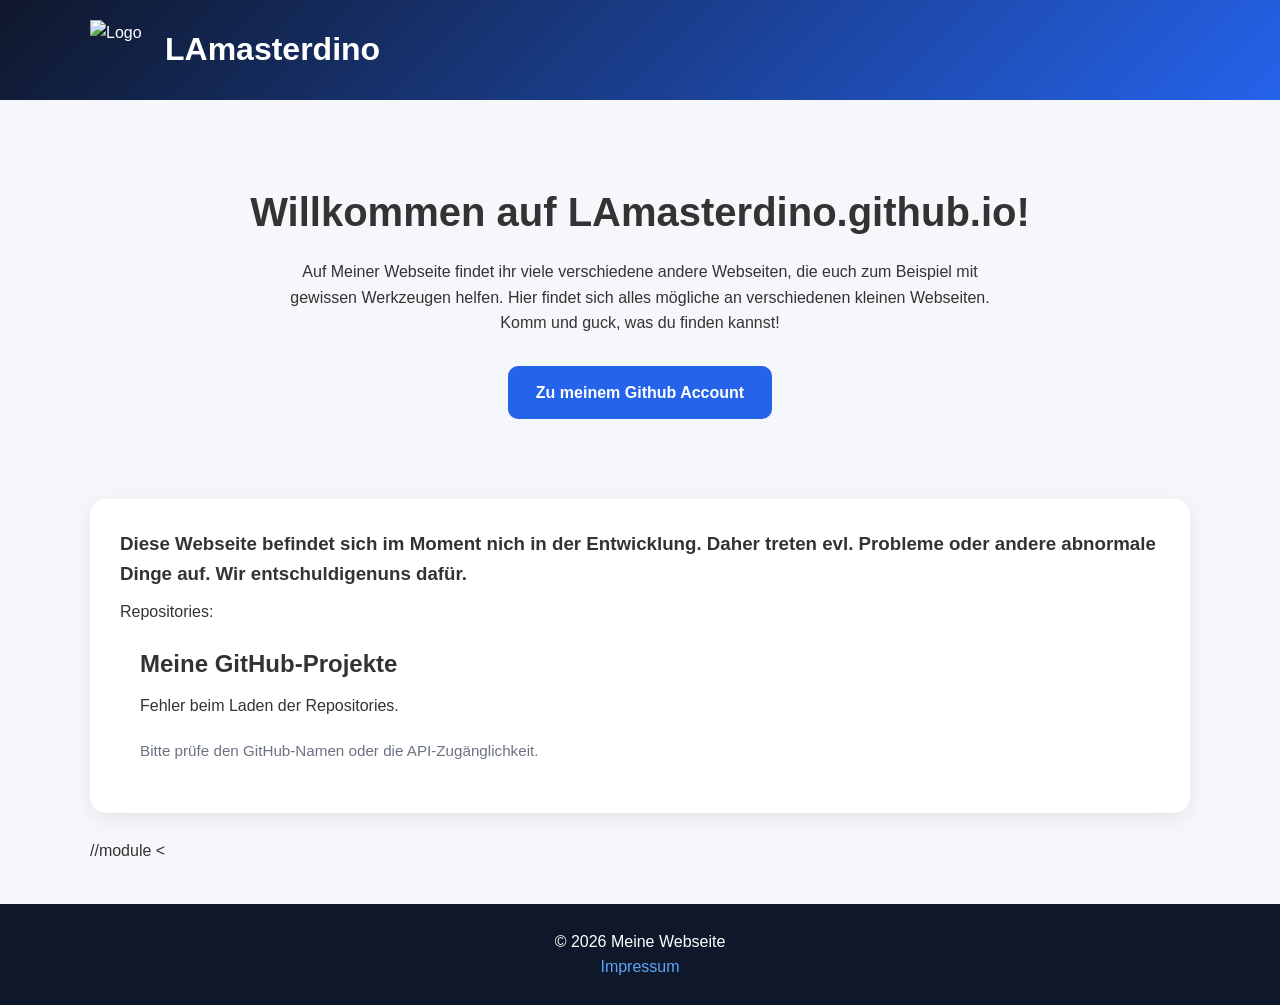
==== index.html @ 2283a1ff "Clean up index.html by removing test modules Removed test sections and updated placeholder content." ====
<!DOCTYPE html><html lang="de">
<head>
    <meta charset="UTF-8">
    <meta name="viewport" content="width=device-width, initial-scale=1.0">
    <title>LAmasterdino</title>
    <link rel="stylesheet" href="css/style.css">
</head>
<body><!-- Header -->
<header class="header">
    <div class="container header-content">
        <img src="https://raw.githubusercontent.com/LAmasterdino/lamasterdino.github.io/refs/heads/main/Logo.png" alt="Logo" class="logo">
        <h1>LAmasterdino</h1>
    </div>
</header>

<!-- Hero Bereich -->
<section class="hero">
    <div class="container">
        
        <h2>Willkommen auf LAmasterdino.github.io!</h2>
        <p>Auf Meiner Webseite findet ihr viele verschiedene andere Webseiten, die euch zum Beispiel mit gewissen Werkzeugen helfen. Hier findet sich alles mögliche an verschiedenen kleinen Webseiten. Komm und guck, was du finden kannst!
        </p>

        <a href="https://github.com/LAmasterdino" target="_blank" class="btn">
            Zu meinem Github Account
        </a>
    </div>
</section>

<!-- Module Bereich -->
<main class="container">

    <!-- Modul 1 -->
    <section class="module">
        <h3>Diese Webseite befindet sich im Moment nich in der Entwicklung. Daher treten evl. Probleme oder andere abnormale Dinge auf. Wir entschuldigenuns dafür.</h3>
        <p>
            Repositories:
        </p>

        <div id="github-projects">
  <h2>Meine GitHub-Projekte</h2>
  <p id="github-status">Lade Repositories ...</p>
  <div id="github-repo-list" class="github-grid"></div>
</div>

<style>
  #github-projects {
    font-family: Arial, sans-serif;
    max-width: 1100px;
    margin: 0 auto;
    padding: 20px;
  }

  #github-projects h2 {
    margin-bottom: 10px;
  }

  .github-grid {
    display: grid;
    grid-template-columns: repeat(auto-fit, minmax(280px, 1fr));
    gap: 16px;
    margin-top: 20px;
  }

  .repo-card {
    border: 1px solid #e5e7eb;
    border-radius: 14px;
    padding: 18px;
    background: #fff;
    box-shadow: 0 2px 10px rgba(0,0,0,0.04);
    transition: transform 0.2s ease, box-shadow 0.2s ease;
  }

  .repo-card:hover {
    transform: translateY(-2px);
    box-shadow: 0 6px 18px rgba(0,0,0,0.08);
  }

  .repo-card h3 {
    margin: 0 0 8px;
    font-size: 1.1rem;
  }

  .repo-card p {
    margin: 0 0 14px;
    color: #555;
    line-height: 1.5;
  }

  .repo-links {
    display: flex;
    gap: 10px;
    flex-wrap: wrap;
  }

  .repo-links a {
    display: inline-block;
    text-decoration: none;
    background: #111827;
    color: #fff;
    padding: 8px 12px;
    border-radius: 999px;
    font-size: 0.92rem;
  }

  .repo-links a.secondary {
    background: #e5e7eb;
    color: #111827;
  }

  .repo-links a:hover {
    opacity: 0.9;
  }

  .muted {
    color: #6b7280;
    font-size: 0.95rem;
  }
</style>

<script>
  (async function () {
    const username = "LAmasterdino"; // <-- hier deinen GitHub-Namen eintragen
    const statusEl = document.getElementById("github-status");
    const listEl = document.getElementById("github-repo-list");

    function getPagesUrl(repo) {
      // Bevorzugt die im Repo hinterlegte Homepage
      if (repo.homepage && repo.homepage.trim()) return repo.homepage.trim();

      // Fallback auf die Standard-URL für Project Pages
      // Hinweis: Das funktioniert nur, wenn GitHub Pages im Repo aktiviert ist.
      return `https://${username}.github.io/${repo.name}/`;
    }

    async function fetchAllRepos() {
      let allRepos = [];
      let page = 1;
      const perPage = 100;

      while (true) {
        const url = `https://api.github.com/users/${username}/repos?per_page=${perPage}&page=${page}&sort=updated`;
        const response = await fetch(url);

        if (!response.ok) {
          throw new Error(`GitHub API Fehler: ${response.status} ${response.statusText}`);
        }

        const repos = await response.json();
        if (!Array.isArray(repos) || repos.length === 0) break;

        allRepos = allRepos.concat(repos);
        if (repos.length < perPage) break;
        page++;
      }

      return allRepos;
    }

    function renderRepo(repo) {
      const card = document.createElement("article");
      card.className = "repo-card";

      const title = document.createElement("h3");
      title.textContent = repo.name;

      const desc = document.createElement("p");
      desc.textContent = repo.description || "Keine Beschreibung vorhanden.";

      const links = document.createElement("div");
      links.className = "repo-links";

      const pagesUrl = getPagesUrl(repo);

      const pagesLink = document.createElement("a");
      pagesLink.href = pagesUrl;
      pagesLink.target = "_blank";
      pagesLink.rel = "noopener noreferrer";
      pagesLink.textContent = "GitHub Pages";

      const repoLink = document.createElement("a");
      repoLink.href = repo.html_url;
      repoLink.target = "_blank";
      repoLink.rel = "noopener noreferrer";
      repoLink.textContent = "GitHub Repo";
      repoLink.className = "secondary";

      links.appendChild(pagesLink);
      links.appendChild(repoLink);

      card.appendChild(title);
      card.appendChild(desc);
      card.appendChild(links);

      return card;
    }

    try {
      const repos = await fetchAllRepos();

      if (!repos.length) {
        statusEl.textContent = "Keine Repositories gefunden.";
        return;
      }

      // Optional: Forks und Archivierte ausblenden
      const visibleRepos = repos.filter(repo => !repo.fork && !repo.archived);

      statusEl.textContent = `${visibleRepos.length} Repositories gefunden.`;

      visibleRepos.forEach(repo => {
        listEl.appendChild(renderRepo(repo));
      });
    } catch (error) {
      console.error(error);
      statusEl.textContent = "Fehler beim Laden der Repositories.";
      listEl.innerHTML = `<p class="muted">Bitte prüfe den GitHub-Namen oder die API-Zugänglichkeit.</p>`;
    }
  })();
          </script>
    </section>

//module

    <
    <!-- Neues Modul einfach kopieren -->
    <!--

    <section class="module">
           <h3>Test1234</h3>
           <p>Neuer Inhalt</p>
</section>
    
    <section class="module">
        <h3>Weiteres Modul</h3>
        <p>Inhalt...</p>
    </section>
    -->

</main>

<!-- Footer -->
<footer class="footer">
    <div class="container">
        <p>&copy; 2026 Meine Webseite</p>
        <a href="impressum.html">Impressum</a>
    </div>
</footer>
<script language="JavaScript" src="https://www.besucherzaehler-kostenlos.de/js/counter.js.php?count=1&id=P1LEV3FyXb&start=0&design=1b"></script>
</body>
</html>
---- css/style.css ----
* {
  margin: 0;
  padding: 0;
  box-sizing: border-box;
  }

body {
font-family: Arial, sans-serif;
background: #f5f7fa;
color: #333;
line-height: 1.6;
}

.container {
width: min(1100px, 90%);
margin: auto;
}

/* Header */
.header {
background: linear-gradient(135deg, #0f172a, #2563eb);
color: white;
padding: 20px 0;
}

.header-content {
display: flex;
align-items: center;
gap: 15px;
}

.logo {
width: 60px;
height: 60px;
object-fit: contain;
}

/* Hero */
.hero {
text-align: center;
padding: 80px 20px;
}

.hero h2 {
font-size: 2.5rem;
margin-bottom: 15px;
}

.hero p {
max-width: 700px;
margin: 0 auto 30px;
}

.btn {
display: inline-block;
background: #2563eb;
color: white;
text-decoration: none;
padding: 14px 28px;
border-radius: 10px;
transition: 0.3s;
font-weight: bold;
}

.btn:hover {
background: #1d4ed8;
transform: translateY(-2px);
}

/* Module */
.module {
background: white;
padding: 30px;
margin-bottom: 25px;
border-radius: 16px;
box-shadow: 0 5px 20px rgba(0,0,0,0.08);
}

.module h3 {
margin-bottom: 10px;
}

/* Footer */
.footer {
background: #0f172a;
color: white;
text-align: center;
padding: 25px;
margin-top: 40px;
}

.footer a {
color: #60a5fa;
text-decoration: none;
}

/* Responsive */
@media (max-width: 768px) {

.header-content {
    flex-direction: column;
    text-align: center;
}

.hero h2 {
    font-size: 2rem;
}

.btn {
    width: 100%;
    max-width: 300px;
}

}
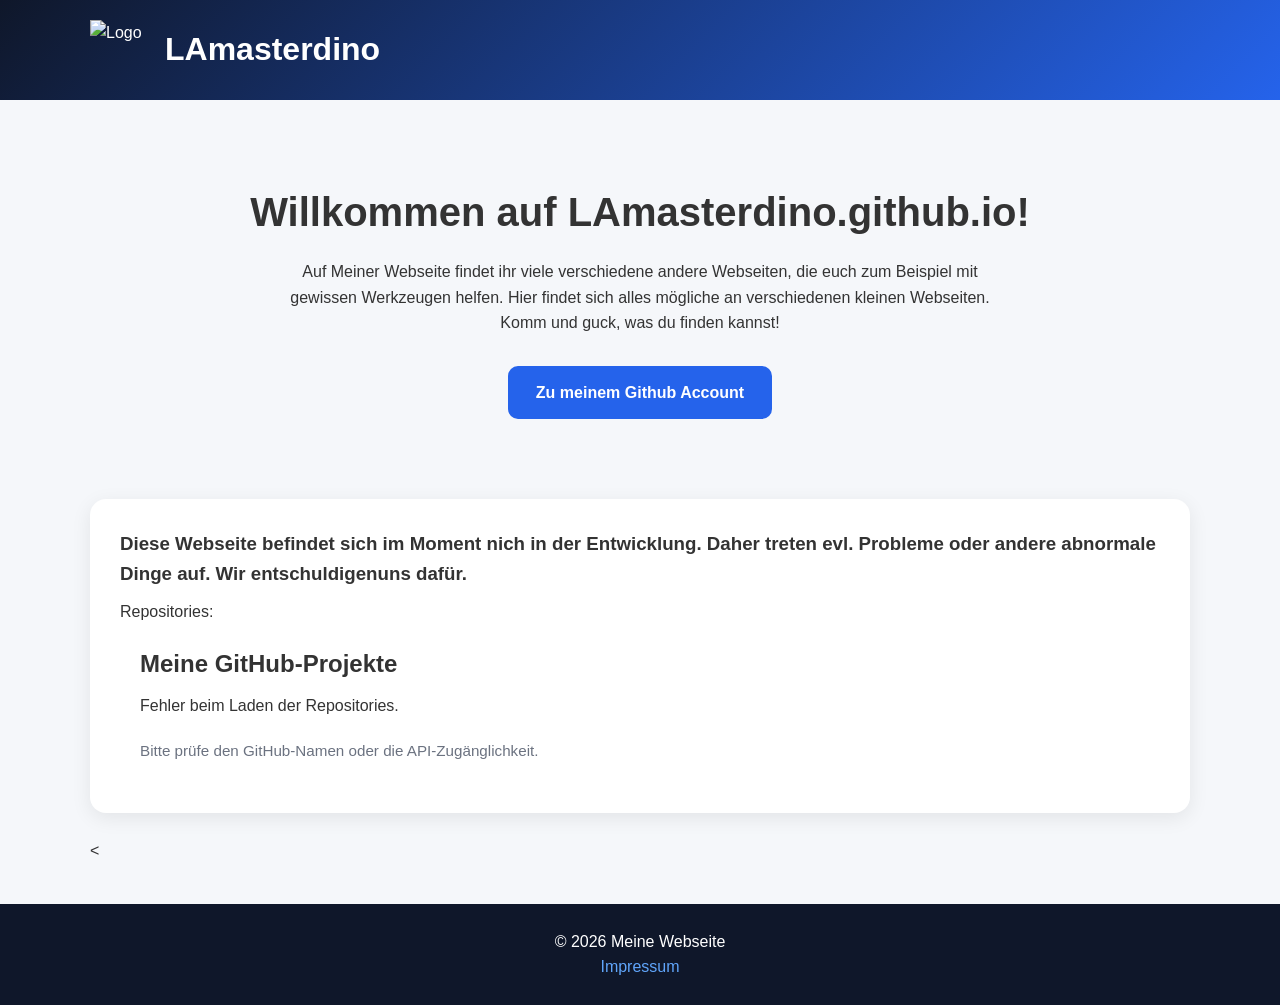
==== commit c5cd1acb: "Remove commented module section from index.html" ====
--- a/index.html
+++ b/index.html
@@ -220,7 +220,7 @@
           </script>
     </section>
 
-//module
+
 
     <
     <!-- Neues Modul einfach kopieren -->
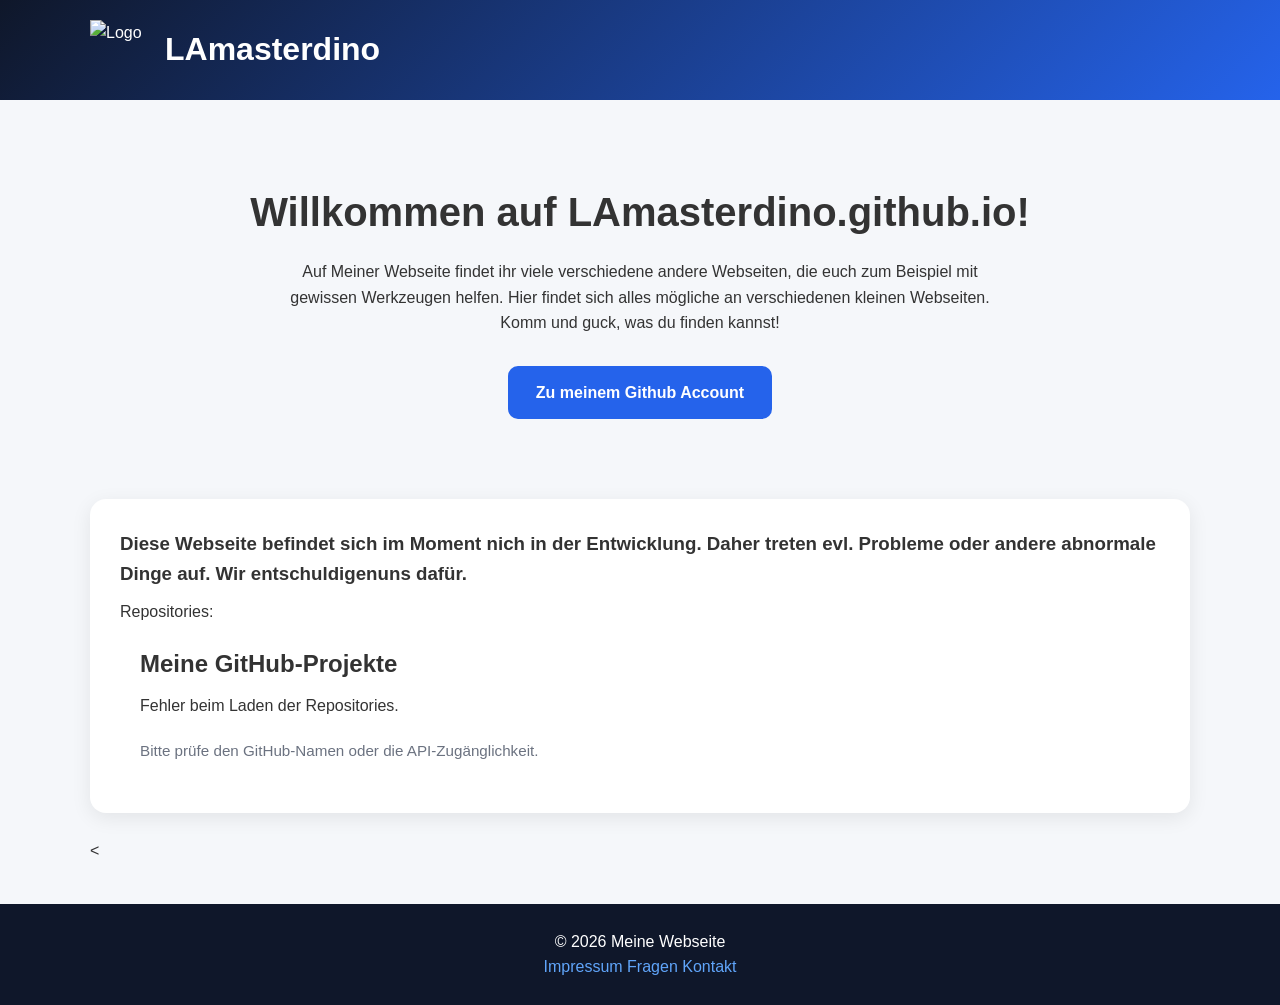
==== commit 727d0fb4: "Add FAQ and Contact links to footer" ====
--- a/index.html
+++ b/index.html
@@ -244,6 +244,8 @@
     <div class="container">
         <p>&copy; 2026 Meine Webseite</p>
         <a href="impressum.html">Impressum</a>
+        <a href="faq.html">Fragen</a>
+        <a href="mailto:linolion@gmx.de">Kontakt</a>
     </div>
 </footer>
 <script language="JavaScript" src="https://www.besucherzaehler-kostenlos.de/js/counter.js.php?count=1&id=P1LEV3FyXb&start=0&design=1b"></script>
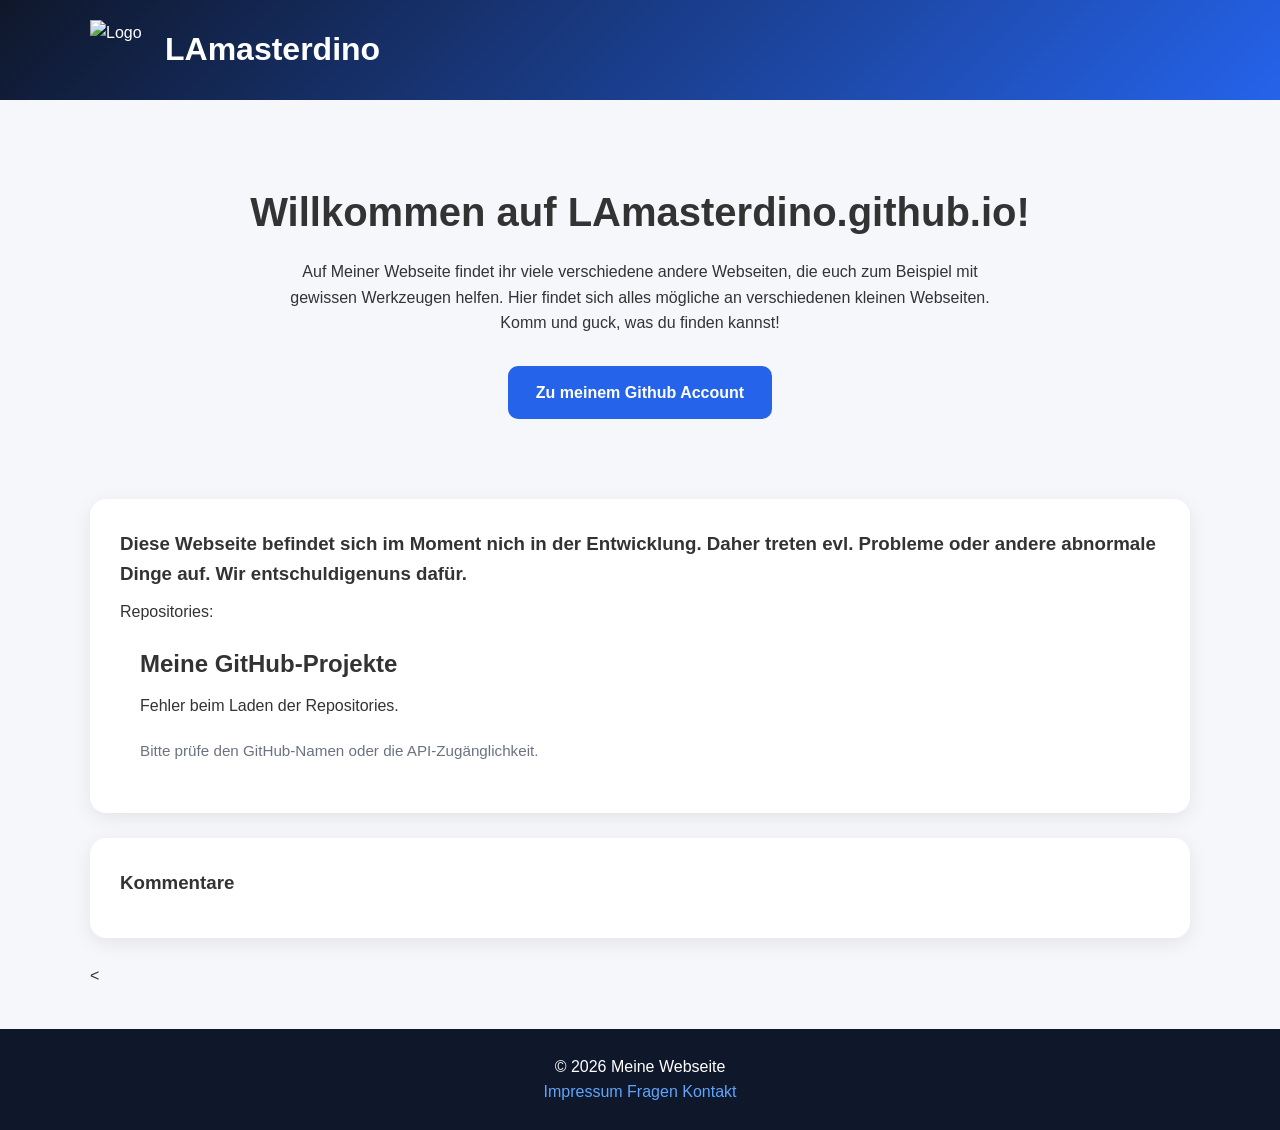
==== commit 852f46bd: "Add comments section with Commoninja integration Added a new section for comments with Commoninja SD" ====
--- a/index.html
+++ b/index.html
@@ -220,6 +220,12 @@
           </script>
     </section>
 
+    <section class="module">
+        <h3>Kommentare</h3>
+        <script src="https://cdn.commoninja.com/sdk/latest/commonninja.js" defer></script>
+<div class="commonninja_component pid-5614694c-b5c0-4b40-8cf4-cfe8c5c36761"></div>
+    </section>
+
 
 
     <
--- a/css/style.css
+++ b/css/style.css
@@ -112,3 +112,71 @@
 }
 
 }
+
+/* Kontaktformular */
+
+.contact-form{
+display:flex;
+flex-direction:column;
+gap:18px;
+margin-top:20px;
+}
+
+.form-group{
+display:flex;
+flex-direction:column;
+gap:8px;
+}
+
+.form-group label{
+font-weight:600;
+}
+
+.form-group input,
+.form-group textarea{
+
+width:100%;
+
+padding:14px;
+
+border:1px solid #d1d5db;
+
+border-radius:10px;
+
+font-size:1rem;
+
+transition:0.25s;
+
+background:white;
+
+}
+
+.form-group input:focus,
+.form-group textarea:focus{
+
+outline:none;
+
+border-color:#2563eb;
+
+box-shadow:
+0 0 0 4px
+rgba(37,99,235,.15);
+
+}
+
+textarea{
+resize:vertical;
+min-height:140px;
+}
+
+.contact-form .btn{
+align-self:flex-start;
+}
+
+@media (max-width:768px){
+
+.contact-form .btn{
+width:100%;
+}
+
+}
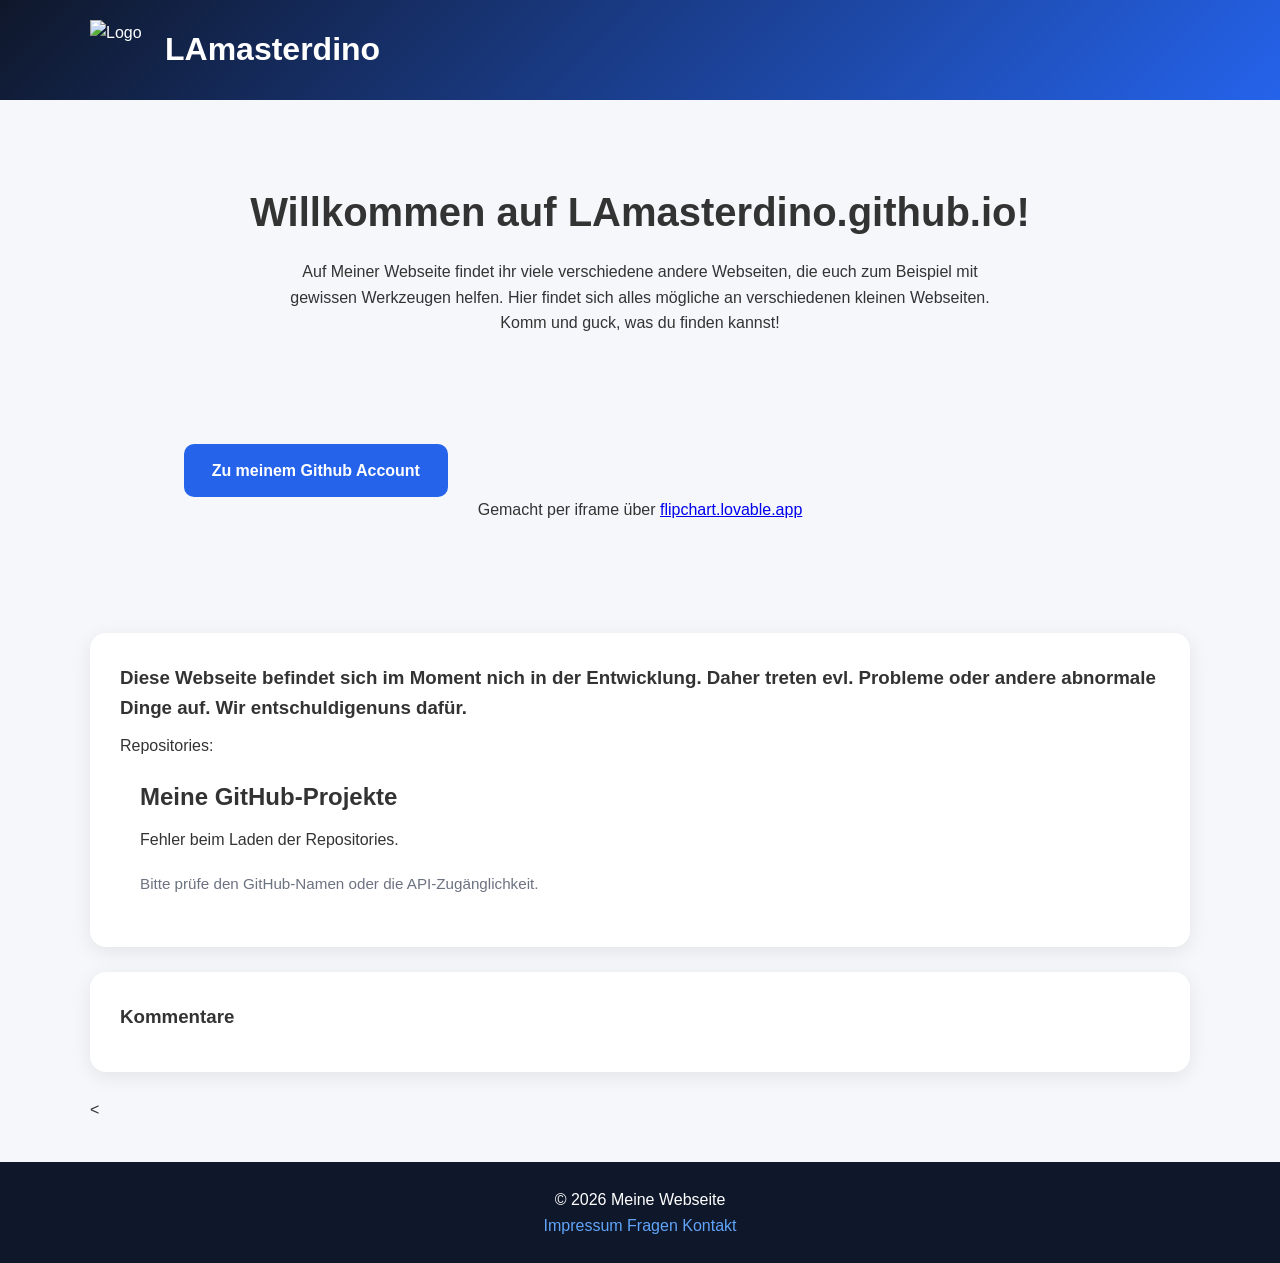
==== commit 660ae815: "Embed widget iframe and add explanation paragraph Added an iframe for embedding a widget and a parag" ====
--- a/index.html
+++ b/index.html
@@ -24,6 +24,10 @@
         <a href="https://github.com/LAmasterdino" target="_blank" class="btn">
             Zu meinem Github Account
         </a>
+
+        <iframe src="https://flipchart.lovable.app/embed?c=eyJsIjoxNCwiaSI6NCwidCI6WyJIZXJ6bGljaCIsIldpbGxrb21tZW4gIiwiQXVmICIsIk1laW5lciAiLCJXZWJzZWl0ZSEiXX0" style="width:100%;max-width:644px;height:110px;border:0;background:transparent" title="Widget 1" loading="lazy"></iframe>
+<p>Gemacht per iframe über <a href="https://flipchart.lovable.app">flipchart.lovable.app</a></p>
+        
     </div>
 </section>
 
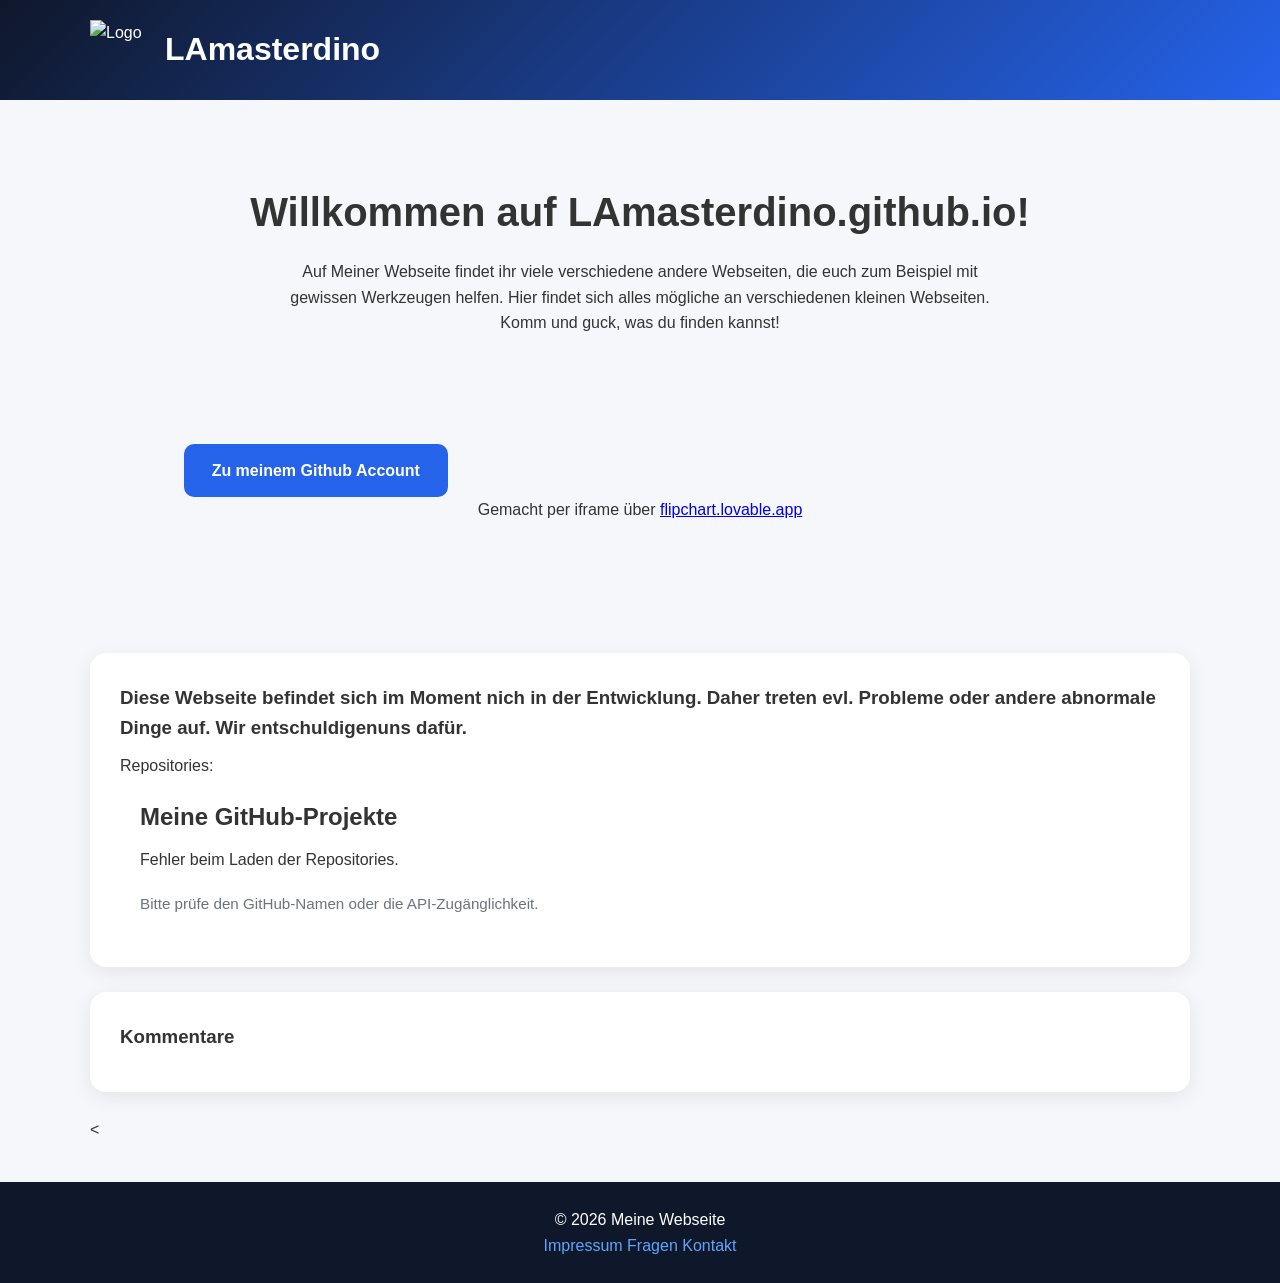
==== commit 3d29562f: "Add spacing div in index.html Added a div for spacing in the HTML layout." ====
--- a/index.html
+++ b/index.html
@@ -27,6 +27,8 @@
 
         <iframe src="https://flipchart.lovable.app/embed?c=eyJsIjoxNCwiaSI6NCwidCI6WyJIZXJ6bGljaCIsIldpbGxrb21tZW4gIiwiQXVmICIsIk1laW5lciAiLCJXZWJzZWl0ZSEiXX0" style="width:100%;max-width:644px;height:110px;border:0;background:transparent" title="Widget 1" loading="lazy"></iframe>
 <p>Gemacht per iframe über <a href="https://flipchart.lovable.app">flipchart.lovable.app</a></p>
+
+        <div style="height: 20px;"></div>   <! Hohlraum >
         
     </div>
 </section>
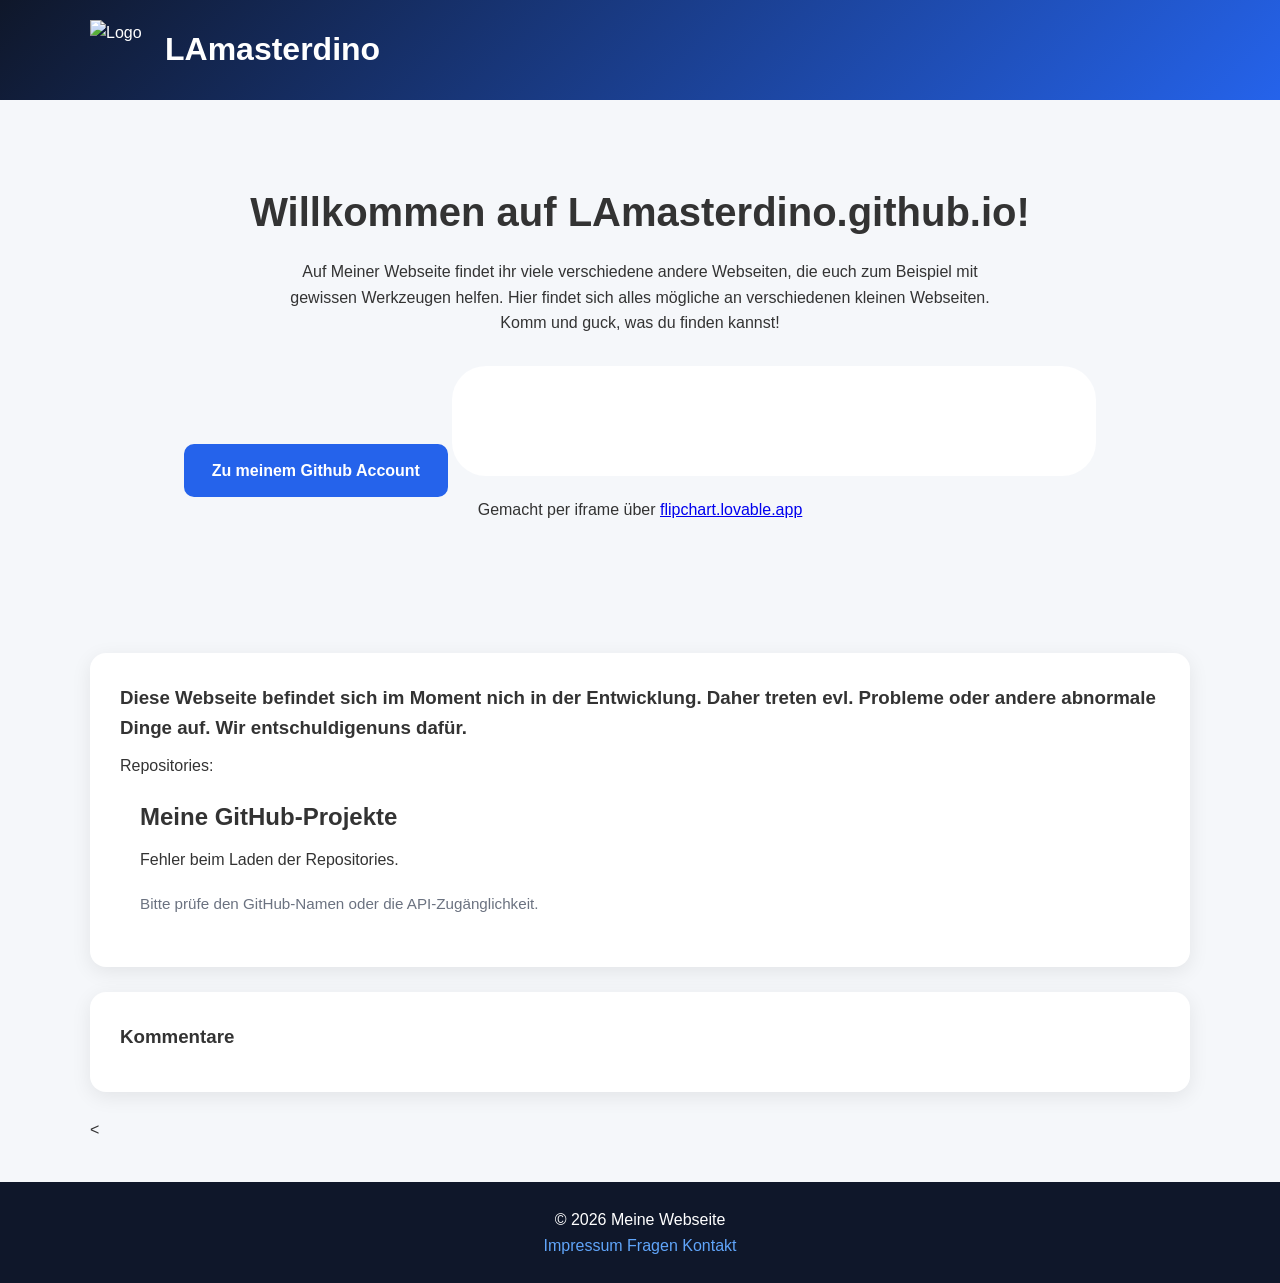
==== commit adb8ded9: "Update index.html" ====
--- a/index.html
+++ b/index.html
@@ -25,7 +25,7 @@
             Zu meinem Github Account
         </a>
 
-        <iframe src="https://flipchart.lovable.app/embed?c=eyJsIjoxNCwiaSI6NCwidCI6WyJIZXJ6bGljaCIsIldpbGxrb21tZW4gIiwiQXVmICIsIk1laW5lciAiLCJXZWJzZWl0ZSEiXX0" style="width:100%;max-width:644px;height:110px;border:0;background:transparent" title="Widget 1" loading="lazy"></iframe>
+        <iframe src="https://flipchart.lovable.app/embed?c=eyJsIjoxNCwiaSI6NiwidCI6WyJIZXJ6bGljaCAiLCJXaWxsa29tbWVuIiwiQXVmIiwiTWVpbmVyIiwiV2Vic2VpdGUiXSwiYiI6IiNmZmZmZmYifQ" style="width:100%;max-width:644px;height:110px;border:0;border-radius:34px;overflow:hidden;background:#ffffff" title="Widget 1" loading="lazy"></iframe>
 <p>Gemacht per iframe über <a href="https://flipchart.lovable.app">flipchart.lovable.app</a></p>
 
         <div style="height: 20px;"></div>   <! Hohlraum >
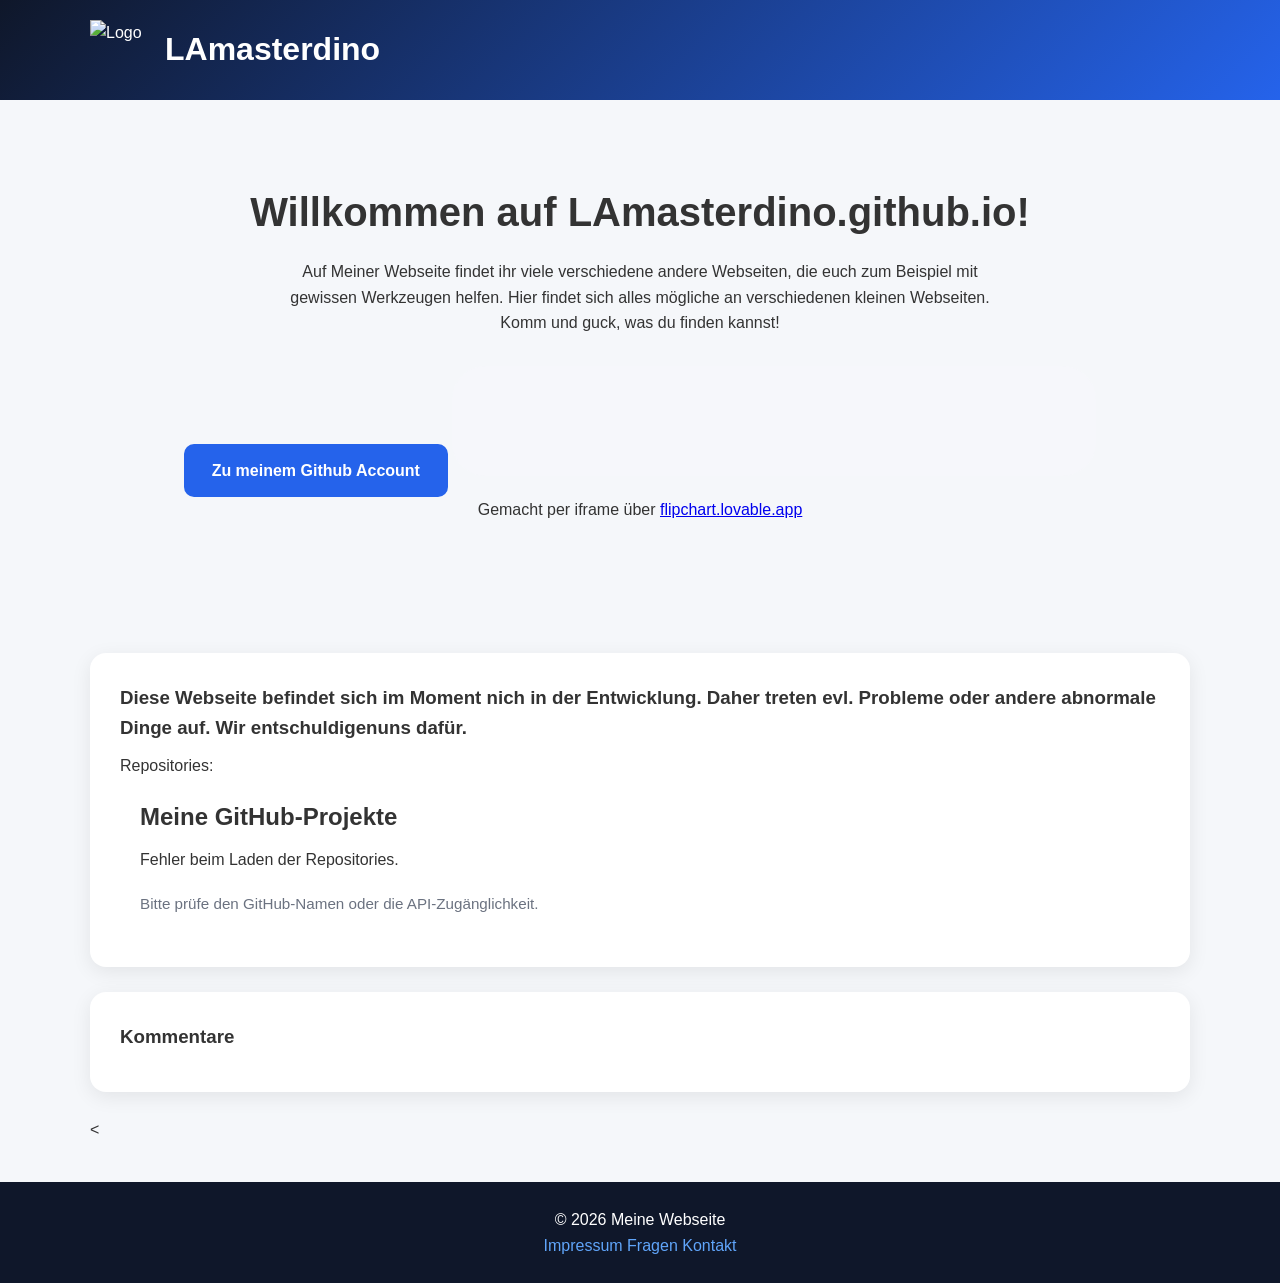
==== commit de9fc1a0: "Change iframe background color to #F6F7FB Updated iframe background color for better visibility." ====
--- a/index.html
+++ b/index.html
@@ -25,7 +25,7 @@
             Zu meinem Github Account
         </a>
 
-        <iframe src="https://flipchart.lovable.app/embed?c=eyJsIjoxNCwiaSI6NiwidCI6WyJIZXJ6bGljaCAiLCJXaWxsa29tbWVuIiwiQXVmIiwiTWVpbmVyIiwiV2Vic2VpdGUiXSwiYiI6IiNmZmZmZmYifQ" style="width:100%;max-width:644px;height:110px;border:0;border-radius:34px;overflow:hidden;background:#ffffff" title="Widget 1" loading="lazy"></iframe>
+        <iframe src="https://flipchart.lovable.app/embed?c=eyJsIjoxNCwiaSI6NiwidCI6WyJIZXJ6bGljaCAiLCJXaWxsa29tbWVuIiwiQXVmIiwiTWVpbmVyIiwiV2Vic2VpdGUiXSwiYiI6IiNmZmZmZmYifQ" style="width:100%;max-width:644px;height:110px;border:0;border-radius:34px;overflow:hidden;background:#F6F7FB" title="Widget 1" loading="lazy"></iframe>
 <p>Gemacht per iframe über <a href="https://flipchart.lovable.app">flipchart.lovable.app</a></p>
 
         <div style="height: 20px;"></div>   <! Hohlraum >
